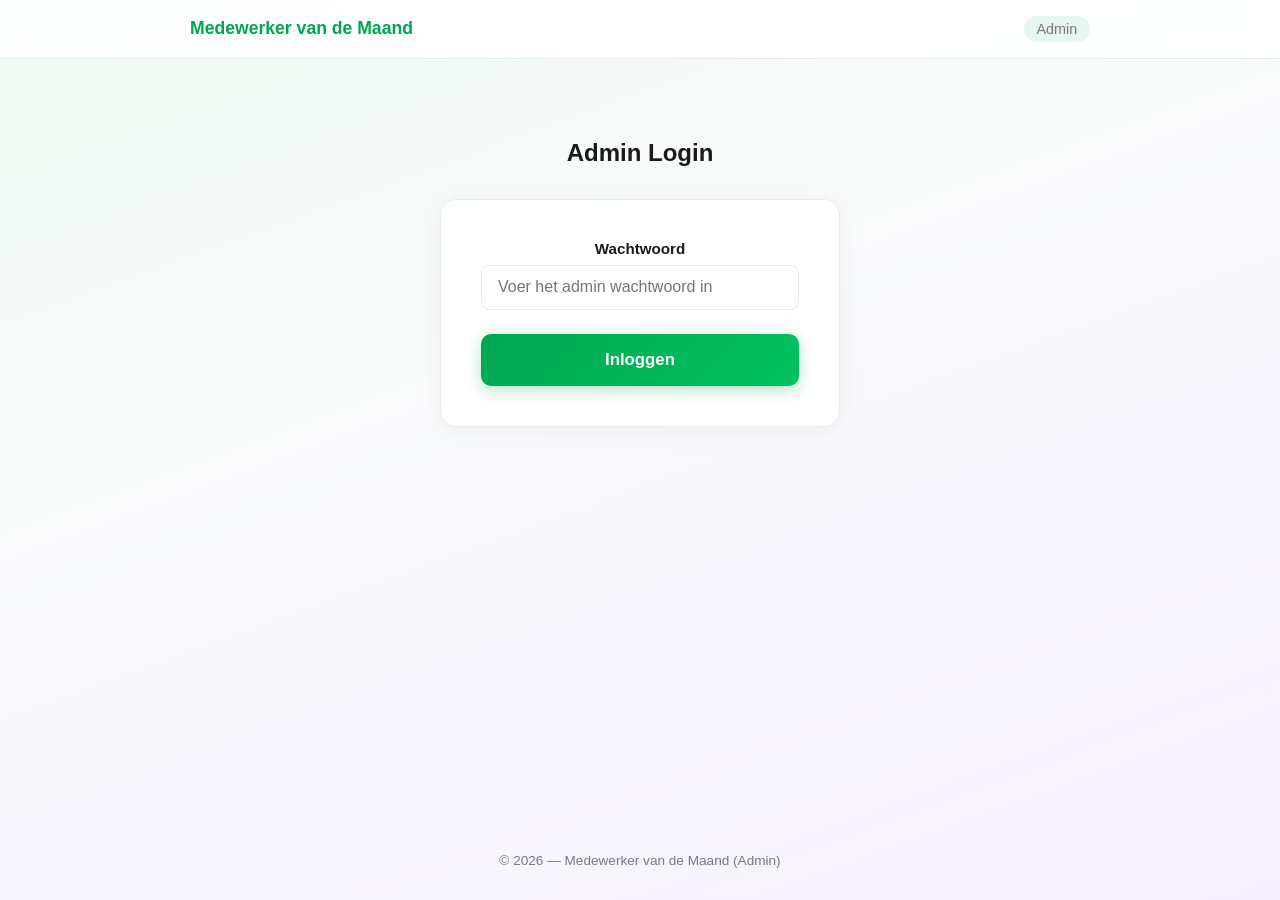
==== admin.html @ f329e2cb "Stem-systeem met Google Apps Script backend" ====
<!DOCTYPE html>
<html lang="nl">
<head>
    <meta charset="UTF-8">
    <meta name="viewport" content="width=device-width, initial-scale=1.0">
    <title>Admin - Medewerker van de Maand</title>
    <link rel="stylesheet" href="css/style.css">
</head>
<body>
    <nav class="navbar">
        <div class="nav-content">
            <span class="logo">Medewerker van de Maand</span>
            <span class="nav-month">Admin</span>
        </div>
    </nav>

    <main class="main">
        <div class="container">
            <!-- Login sectie -->
            <section id="login-section" class="login-section">
                <h1>Admin Login</h1>
                <form id="login-form" class="vote-form" style="max-width: 400px; margin: 0 auto;">
                    <div class="form-group">
                        <label for="admin-password">Wachtwoord</label>
                        <input type="password" id="admin-password" required placeholder="Voer het admin wachtwoord in">
                    </div>
                    <button type="submit" class="btn-primary">Inloggen</button>
                    <div id="login-error" class="error-message" style="display:none;">
                        <p>Onjuist wachtwoord</p>
                    </div>
                </form>
            </section>

            <!-- Dashboard sectie -->
            <section id="dashboard-section" style="display:none;">
                <div class="dashboard-header">
                    <h1>Resultaten</h1>
                    <button id="refresh-btn" class="btn-secondary">Vernieuwen</button>
                </div>

                <div class="stats-overview">
                    <div class="stat-card">
                        <span class="stat-card-number" id="total-votes">0</span>
                        <span class="stat-card-label">Stemmen uitgebracht</span>
                    </div>
                    <div class="stat-card">
                        <span class="stat-card-number" id="total-remaining">25</span>
                        <span class="stat-card-label">Nog niet gestemd</span>
                    </div>
                    <div class="stat-card highlight">
                        <span class="stat-card-number" id="current-leader">—</span>
                        <span class="stat-card-label">Huidige koploper</span>
                    </div>
                </div>

                <div class="results-section">
                    <h2>Ranglijst</h2>
                    <div id="ranking-list" class="ranking-list">
                        <p class="loading">Laden...</p>
                    </div>
                </div>

                <div class="votes-section">
                    <h2>Alle stemmen</h2>
                    <div id="votes-list" class="votes-list">
                        <p class="loading">Laden...</p>
                    </div>
                </div>
            </section>
        </div>
    </main>

    <footer class="footer">
        <p>© 2026 — Medewerker van de Maand (Admin)</p>
    </footer>

    <script src="js/admin.js"></script>
</body>
</html>
---- css/style.css ----
* {
    margin: 0;
    padding: 0;
    box-sizing: border-box;
}

:root {
    --afas-green: #00a651;
    --afas-green-dark: #008c44;
    --afas-green-light: #e6f7ef;
    --accent: #ff6b35;
    --accent-light: #fff3ee;
    --purple: #6c5ce7;
    --purple-light: #f0eeff;
    --text-dark: #1a1a1a;
    --text-medium: #4a4a4a;
    --text-light: #7a7a7a;
    --bg-white: #ffffff;
    --bg-light: #fafbfc;
    --border: #e8ecf0;
    --shadow: 0 4px 24px rgba(0, 0, 0, 0.06);
    --shadow-hover: 0 8px 32px rgba(0, 166, 81, 0.12);
    --radius: 16px;
}

body {
    font-family: -apple-system, BlinkMacSystemFont, 'Segoe UI', Roboto, sans-serif;
    min-height: 100vh;
    background: linear-gradient(160deg, #f0faf4 0%, #fafbfc 40%, #f5f0ff 100%);
    color: var(--text-dark);
    display: flex;
    flex-direction: column;
}

/* Navbar */
.navbar {
    background: rgba(255, 255, 255, 0.85);
    backdrop-filter: blur(12px);
    border-bottom: 1px solid var(--border);
    padding: 1rem 2rem;
    position: sticky;
    top: 0;
    z-index: 100;
}

.nav-content {
    max-width: 900px;
    margin: 0 auto;
    display: flex;
    justify-content: space-between;
    align-items: center;
}

.logo {
    font-weight: 700;
    font-size: 1.1rem;
    color: var(--afas-green);
}

.nav-month {
    font-size: 0.9rem;
    color: var(--text-light);
    background: var(--afas-green-light);
    padding: 0.3rem 0.8rem;
    border-radius: 20px;
    font-weight: 500;
}

/* Main */
.main {
    flex: 1;
    padding: 2rem;
}

.container {
    max-width: 700px;
    margin: 0 auto;
}

/* Hero */
.hero {
    text-align: center;
    margin-bottom: 2.5rem;
}

.hero-emoji {
    font-size: 3.5rem;
    margin-bottom: 0.8rem;
    animation: bounce 2s ease-in-out infinite;
}

.hero h1 {
    font-size: 2.5rem;
    font-weight: 800;
    color: var(--text-dark);
    margin-bottom: 0.8rem;
    letter-spacing: -0.5px;
}

.hero-sub {
    font-size: 1.15rem;
    color: var(--text-medium);
    line-height: 1.7;
    max-width: 500px;
    margin: 0 auto;
}

@keyframes bounce {
    0%, 100% { transform: translateY(0); }
    50% { transform: translateY(-8px); }
}

/* Form */
.vote-form {
    background: var(--bg-white);
    border-radius: var(--radius);
    padding: 2.5rem;
    box-shadow: var(--shadow);
    border: 1px solid var(--border);
    transition: box-shadow 0.3s;
}

.vote-form:hover {
    box-shadow: var(--shadow-hover);
}

.form-group {
    margin-bottom: 1.5rem;
}

.form-group label {
    display: block;
    font-weight: 600;
    margin-bottom: 0.5rem;
    color: var(--text-dark);
    font-size: 0.95rem;
}

.form-group select,
.form-group textarea,
.form-group input {
    width: 100%;
    padding: 0.8rem 1rem;
    border: 1.5px solid var(--border);
    border-radius: 8px;
    font-size: 1rem;
    font-family: inherit;
    transition: border-color 0.2s;
    background: var(--bg-white);
}

.form-group select:focus,
.form-group textarea:focus,
.form-group input:focus {
    outline: none;
    border-color: var(--afas-green);
    box-shadow: 0 0 0 3px rgba(0, 166, 81, 0.1);
}

.form-group textarea {
    resize: vertical;
    min-height: 100px;
}

/* Buttons */
.btn-primary {
    background: linear-gradient(135deg, var(--afas-green) 0%, #00c261 100%);
    color: white;
    border: none;
    padding: 1rem 2rem;
    font-size: 1.05rem;
    font-weight: 600;
    border-radius: 10px;
    cursor: pointer;
    width: 100%;
    transition: transform 0.2s, box-shadow 0.2s;
    box-shadow: 0 4px 16px rgba(0, 166, 81, 0.3);
}

.btn-primary:hover {
    transform: translateY(-2px);
    box-shadow: 0 6px 24px rgba(0, 166, 81, 0.4);
}

.btn-primary:active {
    transform: translateY(0);
}

.btn-primary:disabled {
    background: #ccc;
    cursor: not-allowed;
}

.btn-secondary {
    background: var(--bg-white);
    color: var(--afas-green);
    border: 1.5px solid var(--afas-green);
    padding: 0.6rem 1.2rem;
    font-size: 0.9rem;
    font-weight: 600;
    border-radius: 8px;
    cursor: pointer;
    transition: background 0.2s;
}

.btn-secondary:hover {
    background: var(--afas-green-light);
}

/* Messages */
.success-message,
.info-message,
.error-message {
    text-align: center;
    padding: 2.5rem;
    background: var(--bg-white);
    border-radius: var(--radius);
    box-shadow: var(--shadow);
}

.success-message {
    border-top: 4px solid var(--afas-green);
}

.success-icon {
    width: 70px;
    height: 70px;
    background: linear-gradient(135deg, var(--afas-green) 0%, #00c261 100%);
    color: white;
    border-radius: 50%;
    display: flex;
    align-items: center;
    justify-content: center;
    font-size: 2rem;
    margin: 0 auto 1rem;
    box-shadow: 0 4px 16px rgba(0, 166, 81, 0.3);
    animation: popIn 0.4s ease-out;
}

@keyframes popIn {
    0% { transform: scale(0); }
    80% { transform: scale(1.1); }
    100% { transform: scale(1); }
}

.info-message {
    border-top: 4px solid #2196f3;
}

.info-icon {
    font-size: 2.5rem;
    margin-bottom: 1rem;
}

.error-message {
    border-top: 4px solid #f44336;
    margin-top: 1rem;
}

.error-message p {
    color: #f44336;
    font-weight: 500;
}

/* Admin Dashboard */
.login-section {
    text-align: center;
    padding-top: 3rem;
}

.login-section h1 {
    margin-bottom: 2rem;
}

.dashboard-header {
    display: flex;
    justify-content: space-between;
    align-items: center;
    margin-bottom: 2rem;
}

.dashboard-header h1 {
    font-size: 1.8rem;
}

.stats-overview {
    display: grid;
    grid-template-columns: repeat(auto-fit, minmax(180px, 1fr));
    gap: 1rem;
    margin-bottom: 2.5rem;
}

.stat-card {
    background: var(--bg-white);
    border-radius: var(--radius);
    padding: 1.5rem;
    text-align: center;
    box-shadow: var(--shadow);
}

.stat-card.highlight {
    border: 2px solid var(--afas-green);
    background: var(--afas-green-light);
}

.stat-card-number {
    display: block;
    font-size: 2rem;
    font-weight: 700;
    color: var(--afas-green);
    margin-bottom: 0.3rem;
}

.stat-card-label {
    font-size: 0.85rem;
    color: var(--text-light);
}

.results-section,
.votes-section {
    margin-bottom: 2rem;
}

.results-section h2,
.votes-section h2 {
    font-size: 1.3rem;
    margin-bottom: 1rem;
}

.ranking-list,
.votes-list {
    background: var(--bg-white);
    border-radius: var(--radius);
    box-shadow: var(--shadow);
    overflow: hidden;
}

.ranking-item {
    display: flex;
    align-items: center;
    padding: 1rem 1.5rem;
    border-bottom: 1px solid var(--border);
}

.ranking-item:last-child {
    border-bottom: none;
}

.ranking-position {
    width: 32px;
    height: 32px;
    background: var(--afas-green-light);
    color: var(--afas-green);
    border-radius: 50%;
    display: flex;
    align-items: center;
    justify-content: center;
    font-weight: 700;
    font-size: 0.9rem;
    margin-right: 1rem;
    flex-shrink: 0;
}

.ranking-item:first-child .ranking-position {
    background: var(--afas-green);
    color: white;
}

.ranking-name {
    flex: 1;
    font-weight: 500;
}

.ranking-votes {
    font-weight: 700;
    color: var(--afas-green);
}

.vote-item {
    padding: 1.2rem 1.5rem;
    border-bottom: 1px solid var(--border);
}

.vote-item:last-child {
    border-bottom: none;
}

.vote-item-header {
    display: flex;
    justify-content: space-between;
    margin-bottom: 0.5rem;
}

.vote-item-from {
    font-weight: 600;
    color: var(--text-dark);
}

.vote-item-to {
    color: var(--afas-green);
    font-weight: 500;
}

.vote-item-motivation {
    color: var(--text-medium);
    font-style: italic;
    line-height: 1.5;
}

.loading {
    text-align: center;
    padding: 2rem;
    color: var(--text-light);
}

/* Footer */
.footer {
    text-align: center;
    padding: 2rem;
    color: var(--text-light);
    font-size: 0.85rem;
}

/* Responsive */
@media (max-width: 600px) {
    .main { padding: 1rem; }
    .hero h1 { font-size: 1.8rem; }
    .hero-emoji { font-size: 2.5rem; }
    .vote-form { padding: 1.5rem; }
    .stats-overview { grid-template-columns: 1fr; }
    .navbar { padding: 0.8rem 1rem; }
}
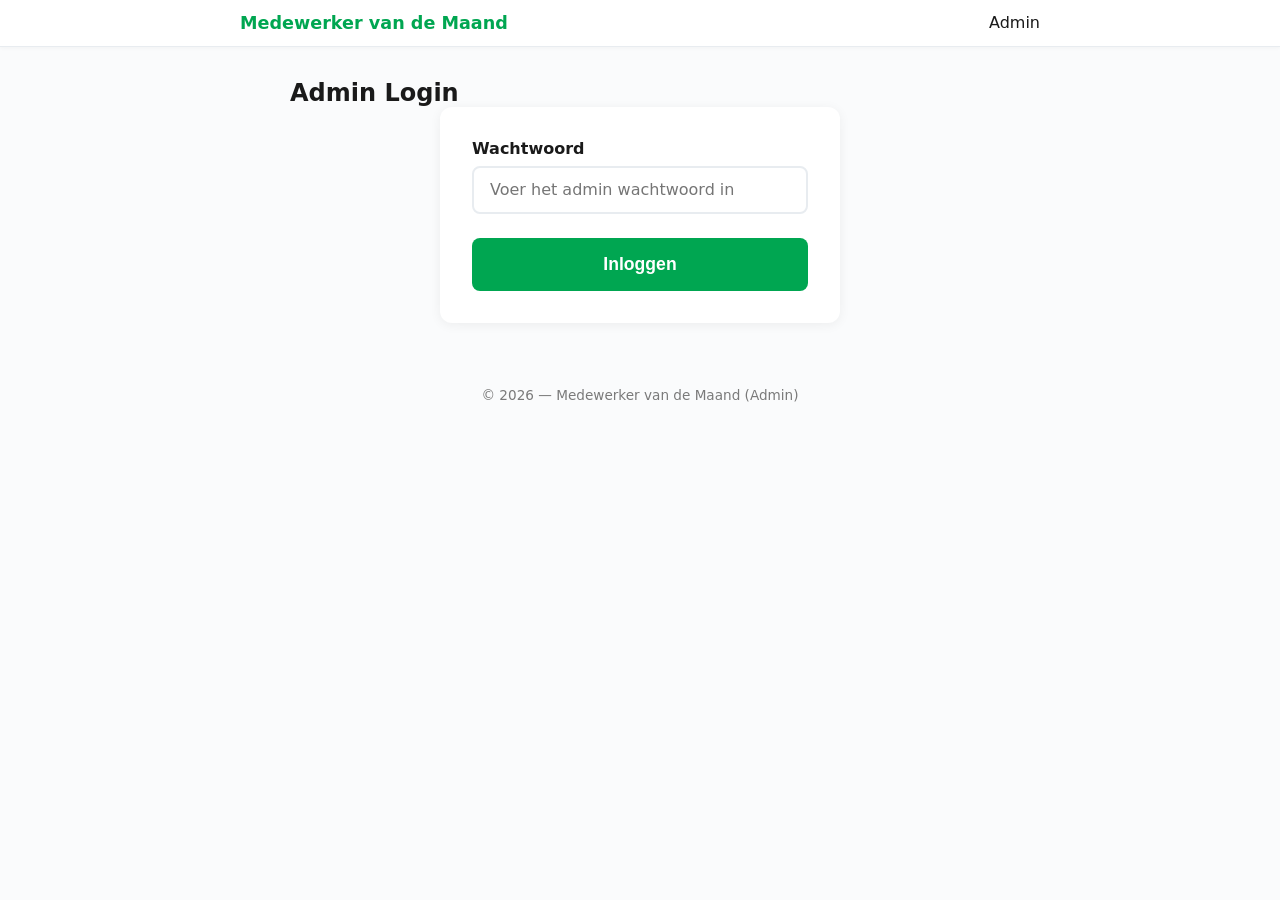
==== commit 4991399c: "Add trophy favicon to all pages" ====
--- a/admin.html
+++ b/admin.html
@@ -4,7 +4,8 @@
     <meta charset="UTF-8">
     <meta name="viewport" content="width=device-width, initial-scale=1.0">
     <title>Admin - Medewerker van de Maand</title>
-    <link rel="stylesheet" href="css/style.css">
+    <link rel="icon" href="data:image/svg+xml,<svg xmlns='http://www.w3.org/2000/svg' viewBox='0 0 100 100'><text y='.9em' font-size='90'>🏆</text></svg>">
+    <link rel="stylesheet" href="css/style.css?v=4">
 </head>
 <body>
     <nav class="navbar">
@@ -34,37 +35,48 @@
             <!-- Dashboard sectie -->
             <section id="dashboard-section" style="display:none;">
                 <div class="dashboard-header">
-                    <h1>Resultaten</h1>
-                    <button id="refresh-btn" class="btn-secondary">Vernieuwen</button>
+                    <h1>📊 Resultaten</h1>
+                    <span class="stat-label" id="vote-count-label"></span>
                 </div>
 
-                <div class="stats-overview">
-                    <div class="stat-card">
-                        <span class="stat-card-number" id="total-votes">0</span>
-                        <span class="stat-card-label">Stemmen uitgebracht</span>
-                    </div>
-                    <div class="stat-card">
-                        <span class="stat-card-number" id="total-remaining">25</span>
-                        <span class="stat-card-label">Nog niet gestemd</span>
-                    </div>
-                    <div class="stat-card highlight">
-                        <span class="stat-card-number" id="current-leader">—</span>
-                        <span class="stat-card-label">Huidige koploper</span>
+                <!-- Stem toevoegen -->
+                <div class="vote-form admin-add-form">
+                    <h2>➕ Stem toevoegen</h2>
+                    <p class="admin-hint">Voer hier de stemmen in die je per email ontvangt</p>
+                    <form id="add-vote-form">
+                        <div class="form-group">
+                            <label for="add-nominee">Genomineerde</label>
+                            <input type="text" id="add-nominee" required placeholder="Naam collega">
+                        </div>
+                        <div class="form-group">
+                            <label for="add-motivation">Motivatie</label>
+                            <textarea id="add-motivation" required placeholder="Waarom deze collega?"></textarea>
+                        </div>
+                        <button type="submit" class="btn-primary">Stem toevoegen</button>
+                    </form>
+                </div>
+
+                <!-- Ranking -->
+                <div class="vote-form" style="margin-top: 1.5rem;">
+                    <h2>🏆 Ranking</h2>
+                    <div id="ranking-list">
+                        <p class="loading">Nog geen stemmen ingevoerd.</p>
                     </div>
                 </div>
 
-                <div class="results-section">
-                    <h2>Ranglijst</h2>
-                    <div id="ranking-list" class="ranking-list">
-                        <p class="loading">Laden...</p>
+                <!-- Alle stemmen -->
+                <div class="vote-form" style="margin-top: 1.5rem;">
+                    <h2>📝 Alle stemmen</h2>
+                    <div id="votes-list">
+                        <p class="loading">Nog geen stemmen ingevoerd.</p>
                     </div>
                 </div>
 
-                <div class="votes-section">
-                    <h2>Alle stemmen</h2>
-                    <div id="votes-list" class="votes-list">
-                        <p class="loading">Laden...</p>
-                    </div>
+                <!-- Acties -->
+                <div class="vote-form admin-actions" style="margin-top: 1.5rem;">
+                    <h2>⚙️ Acties</h2>
+                    <button id="export-reveal-btn" class="btn-secondary">📤 Exporteer voor reveal-pagina</button>
+                    <button id="clear-btn" class="btn-danger">🗑️ Wis alle stemmen</button>
                 </div>
             </section>
         </div>
@@ -74,6 +86,6 @@
         <p>© 2026 — Medewerker van de Maand (Admin)</p>
     </footer>
 
-    <script src="js/admin.js"></script>
+    <script src="js/admin.js?v=5"></script>
 </body>
 </html>
--- a/css/style.css
+++ b/css/style.css
@@ -1,432 +1,330 @@
-* {
-    margin: 0;
-    padding: 0;
-    box-sizing: border-box;
-}
+* { margin: 0; padding: 0; box-sizing: border-box; }
 
 :root {
     --afas-green: #00a651;
     --afas-green-dark: #008c44;
     --afas-green-light: #e6f7ef;
-    --accent: #ff6b35;
-    --accent-light: #fff3ee;
-    --purple: #6c5ce7;
-    --purple-light: #f0eeff;
     --text-dark: #1a1a1a;
     --text-medium: #4a4a4a;
     --text-light: #7a7a7a;
     --bg-white: #ffffff;
     --bg-light: #fafbfc;
     --border: #e8ecf0;
-    --shadow: 0 4px 24px rgba(0, 0, 0, 0.06);
-    --shadow-hover: 0 8px 32px rgba(0, 166, 81, 0.12);
-    --radius: 16px;
+    --radius: 12px;
+    --shadow: 0 2px 12px rgba(0,0,0,0.06);
 }
 
 body {
-    font-family: -apple-system, BlinkMacSystemFont, 'Segoe UI', Roboto, sans-serif;
+    font-family: 'Segoe UI', system-ui, -apple-system, sans-serif;
+    background: var(--bg-light);
+    color: var(--text-dark);
     min-height: 100vh;
-    background: linear-gradient(160deg, #f0faf4 0%, #fafbfc 40%, #f5f0ff 100%);
-    color: var(--text-dark);
-    display: flex;
-    flex-direction: column;
 }
 
 /* Navbar */
 .navbar {
-    background: rgba(255, 255, 255, 0.85);
-    backdrop-filter: blur(12px);
+    background: var(--bg-white);
     border-bottom: 1px solid var(--border);
-    padding: 1rem 2rem;
+    padding: 0.8rem 2rem;
     position: sticky;
     top: 0;
     z-index: 100;
+    box-shadow: 0 1px 4px rgba(0,0,0,0.04);
 }
 
 .nav-content {
-    max-width: 900px;
+    max-width: 800px;
     margin: 0 auto;
     display: flex;
+    align-items: center;
     justify-content: space-between;
-    align-items: center;
 }
 
 .logo {
     font-weight: 700;
+    color: var(--afas-green);
     font-size: 1.1rem;
-    color: var(--afas-green);
-}
-
-.nav-month {
+    display: flex;
+    align-items: center;
+    gap: 0.5rem;
+}
+
+.logo-icon {
+    flex-shrink: 0;
+}
+
+.nav-tabs {
+    display: flex;
+    gap: 0.25rem;
+}
+
+.nav-tab {
+    background: none;
+    border: none;
+    padding: 0.5rem 1rem;
     font-size: 0.9rem;
     color: var(--text-light);
+    cursor: pointer;
+    border-radius: 8px;
+    transition: all 0.2s;
+    font-weight: 500;
+}
+
+.nav-tab:hover {
+    background: var(--bg-light);
+    color: var(--text-dark);
+}
+
+.nav-tab.active {
     background: var(--afas-green-light);
-    padding: 0.3rem 0.8rem;
-    border-radius: 20px;
-    font-weight: 500;
+    color: var(--afas-green);
+    font-weight: 600;
 }
 
 /* Main */
-.main {
-    flex: 1;
-    padding: 2rem;
-}
-
-.container {
-    max-width: 700px;
-    margin: 0 auto;
+.main { padding: 2rem 1rem; }
+.container { max-width: 700px; margin: 0 auto; }
+
+/* Tabs */
+.tab-content { display: none; }
+.tab-content.active { display: block; animation: fadeIn 0.3s ease; }
+
+@keyframes fadeIn {
+    from { opacity: 0; transform: translateY(10px); }
+    to { opacity: 1; transform: translateY(0); }
 }
 
 /* Hero */
-.hero {
-    text-align: center;
-    margin-bottom: 2.5rem;
-}
-
-.hero-emoji {
-    font-size: 3.5rem;
-    margin-bottom: 0.8rem;
-    animation: bounce 2s ease-in-out infinite;
-}
-
-.hero h1 {
-    font-size: 2.5rem;
-    font-weight: 800;
-    color: var(--text-dark);
-    margin-bottom: 0.8rem;
-    letter-spacing: -0.5px;
-}
-
-.hero-sub {
-    font-size: 1.15rem;
-    color: var(--text-medium);
-    line-height: 1.7;
-    max-width: 500px;
-    margin: 0 auto;
-}
-
-@keyframes bounce {
-    0%, 100% { transform: translateY(0); }
-    50% { transform: translateY(-8px); }
-}
+.hero { text-align: center; margin-bottom: 2rem; }
+.hero-emoji { font-size: 3.5rem; margin-bottom: 0.5rem; }
+.hero h1 { font-size: 2.2rem; font-weight: 800; color: var(--text-dark); }
+.hero-sub { color: var(--text-medium); margin-top: 0.5rem; font-size: 1.05rem; }
 
 /* Form */
 .vote-form {
     background: var(--bg-white);
+    padding: 2rem;
     border-radius: var(--radius);
-    padding: 2.5rem;
     box-shadow: var(--shadow);
-    border: 1px solid var(--border);
-    transition: box-shadow 0.3s;
-}
-
-.vote-form:hover {
-    box-shadow: var(--shadow-hover);
-}
-
-.form-group {
-    margin-bottom: 1.5rem;
-}
-
+}
+
+.form-group { margin-bottom: 1.5rem; }
 .form-group label {
     display: block;
     font-weight: 600;
     margin-bottom: 0.5rem;
     color: var(--text-dark);
-    font-size: 0.95rem;
-}
-
-.form-group select,
+}
+
+.form-group input,
 .form-group textarea,
-.form-group input {
+.form-group select {
     width: 100%;
     padding: 0.8rem 1rem;
-    border: 1.5px solid var(--border);
+    border: 2px solid var(--border);
     border-radius: 8px;
     font-size: 1rem;
     font-family: inherit;
     transition: border-color 0.2s;
-    background: var(--bg-white);
-}
-
-.form-group select:focus,
+}
+
+.form-group input:focus,
 .form-group textarea:focus,
-.form-group input:focus {
+.form-group select:focus {
     outline: none;
     border-color: var(--afas-green);
-    box-shadow: 0 0 0 3px rgba(0, 166, 81, 0.1);
-}
-
-.form-group textarea {
-    resize: vertical;
-    min-height: 100px;
 }
 
 /* Buttons */
 .btn-primary {
-    background: linear-gradient(135deg, var(--afas-green) 0%, #00c261 100%);
+    width: 100%;
+    padding: 1rem;
+    background: var(--afas-green);
     color: white;
     border: none;
-    padding: 1rem 2rem;
-    font-size: 1.05rem;
+    border-radius: 8px;
+    font-size: 1.1rem;
     font-weight: 600;
-    border-radius: 10px;
-    cursor: pointer;
-    width: 100%;
-    transition: transform 0.2s, box-shadow 0.2s;
-    box-shadow: 0 4px 16px rgba(0, 166, 81, 0.3);
-}
-
-.btn-primary:hover {
-    transform: translateY(-2px);
-    box-shadow: 0 6px 24px rgba(0, 166, 81, 0.4);
-}
-
-.btn-primary:active {
-    transform: translateY(0);
-}
-
-.btn-primary:disabled {
-    background: #ccc;
-    cursor: not-allowed;
-}
+    cursor: pointer;
+    transition: all 0.2s;
+}
+
+.btn-primary:hover { background: var(--afas-green-dark); transform: translateY(-1px); }
+.btn-primary:disabled, .btn-disabled { background: #ccc; cursor: not-allowed; transform: none; }
+
+.btn-big { padding: 1.2rem 3rem; font-size: 1.2rem; width: auto; border-radius: 50px; }
 
 .btn-secondary {
-    background: var(--bg-white);
-    color: var(--afas-green);
-    border: 1.5px solid var(--afas-green);
-    padding: 0.6rem 1.2rem;
+    background: var(--bg-light);
+    color: var(--text-dark);
+    border: 1px solid var(--border);
+    padding: 0.7rem 1.5rem;
+    border-radius: 8px;
+    cursor: pointer;
     font-size: 0.9rem;
-    font-weight: 600;
-    border-radius: 8px;
-    cursor: pointer;
-    transition: background 0.2s;
-}
-
-.btn-secondary:hover {
-    background: var(--afas-green-light);
-}
+}
+
+.btn-danger {
+    background: #e74c3c;
+    color: white;
+    border: none;
+    padding: 0.7rem 1.5rem;
+    border-radius: 8px;
+    cursor: pointer;
+    font-size: 0.9rem;
+}
+.btn-danger:hover { background: #c0392b; }
+
+.btn-delete {
+    background: none;
+    border: none;
+    color: var(--text-light);
+    font-size: 1.2rem;
+    cursor: pointer;
+    padding: 0.25rem 0.5rem;
+    border-radius: 4px;
+}
+.btn-delete:hover { background: #fee; color: #e74c3c; }
 
 /* Messages */
-.success-message,
-.info-message,
-.error-message {
+.success-message, .info-message {
     text-align: center;
-    padding: 2.5rem;
+    padding: 3rem 2rem;
     background: var(--bg-white);
     border-radius: var(--radius);
     box-shadow: var(--shadow);
 }
-
-.success-message {
-    border-top: 4px solid var(--afas-green);
-}
-
-.success-icon {
-    width: 70px;
-    height: 70px;
-    background: linear-gradient(135deg, var(--afas-green) 0%, #00c261 100%);
+.success-icon { font-size: 3rem; color: var(--afas-green); margin-bottom: 1rem; }
+.error-message { color: #e74c3c; margin-top: 1rem; }
+.loading { text-align: center; padding: 2rem; color: var(--text-light); }
+
+/* Admin */
+.dashboard-header {
+    display: flex;
+    align-items: center;
+    justify-content: space-between;
+    margin-bottom: 1.5rem;
+}
+.admin-hint { color: var(--text-light); font-size: 0.9rem; margin-bottom: 1rem; }
+.admin-actions { display: flex; gap: 1rem; }
+
+.ranking-item {
+    display: flex;
+    align-items: center;
+    padding: 0.8rem 0;
+    border-bottom: 1px solid var(--border);
+}
+.ranking-item:last-child { border-bottom: none; }
+.ranking-pos { min-width: 2.5rem; font-size: 1.3rem; font-weight: 700; color: var(--afas-green); }
+.ranking-name { flex: 1; font-weight: 500; }
+.ranking-count {
+    background: var(--afas-green);
     color: white;
-    border-radius: 50%;
-    display: flex;
-    align-items: center;
-    justify-content: center;
-    font-size: 2rem;
-    margin: 0 auto 1rem;
-    box-shadow: 0 4px 16px rgba(0, 166, 81, 0.3);
-    animation: popIn 0.4s ease-out;
-}
-
-@keyframes popIn {
-    0% { transform: scale(0); }
-    80% { transform: scale(1.1); }
-    100% { transform: scale(1); }
-}
-
-.info-message {
-    border-top: 4px solid #2196f3;
-}
-
-.info-icon {
-    font-size: 2.5rem;
-    margin-bottom: 1rem;
-}
-
-.error-message {
-    border-top: 4px solid #f44336;
-    margin-top: 1rem;
-}
-
-.error-message p {
-    color: #f44336;
-    font-weight: 500;
-}
-
-/* Admin Dashboard */
-.login-section {
-    text-align: center;
-    padding-top: 3rem;
-}
-
-.login-section h1 {
-    margin-bottom: 2rem;
-}
-
-.dashboard-header {
-    display: flex;
-    justify-content: space-between;
-    align-items: center;
-    margin-bottom: 2rem;
-}
-
-.dashboard-header h1 {
-    font-size: 1.8rem;
-}
-
-.stats-overview {
-    display: grid;
-    grid-template-columns: repeat(auto-fit, minmax(180px, 1fr));
-    gap: 1rem;
-    margin-bottom: 2.5rem;
-}
-
-.stat-card {
-    background: var(--bg-white);
-    border-radius: var(--radius);
-    padding: 1.5rem;
-    text-align: center;
-    box-shadow: var(--shadow);
-}
-
-.stat-card.highlight {
-    border: 2px solid var(--afas-green);
-    background: var(--afas-green-light);
-}
-
-.stat-card-number {
-    display: block;
-    font-size: 2rem;
-    font-weight: 700;
-    color: var(--afas-green);
-    margin-bottom: 0.3rem;
-}
-
-.stat-card-label {
-    font-size: 0.85rem;
-    color: var(--text-light);
-}
-
-.results-section,
-.votes-section {
-    margin-bottom: 2rem;
-}
-
-.results-section h2,
-.votes-section h2 {
-    font-size: 1.3rem;
-    margin-bottom: 1rem;
-}
-
-.ranking-list,
-.votes-list {
+    padding: 0.2rem 0.7rem;
+    border-radius: 20px;
+    font-size: 0.8rem;
+    font-weight: 600;
+}
+
+.vote-item { padding: 0.8rem 0; border-bottom: 1px solid var(--border); }
+.vote-item:last-child { border-bottom: none; }
+.vote-item-header { display: flex; justify-content: space-between; align-items: center; }
+.vote-item-to { color: var(--afas-green); font-weight: 600; }
+.vote-item-motivation { color: var(--text-medium); font-style: italic; margin-top: 0.3rem; }
+
+/* Reveal */
+.reveal-intro { text-align: center; padding: 3rem 0; }
+
+.reveal-slide {
     background: var(--bg-white);
     border-radius: var(--radius);
     box-shadow: var(--shadow);
+    padding: 3rem 2rem;
+    text-align: center;
+    min-height: 300px;
+    display: flex;
+    flex-direction: column;
+    justify-content: center;
+    animation: fadeIn 0.4s ease;
+}
+
+.reveal-slide .nominee-rank {
+    color: var(--text-light);
+    text-transform: uppercase;
+    letter-spacing: 2px;
+    font-size: 0.9rem;
+}
+
+.reveal-slide .nominee-name {
+    font-size: 2.5rem;
+    font-weight: 800;
+    color: var(--text-dark);
+    margin: 0.5rem 0;
+}
+
+.reveal-slide .nominee-votes {
+    color: var(--afas-green);
+    font-weight: 700;
+    font-size: 1.2rem;
+    margin-bottom: 1.5rem;
+}
+
+.reveal-slide blockquote {
+    background: var(--afas-green-light);
+    border-left: 3px solid var(--afas-green);
+    padding: 0.8rem 1.2rem;
+    margin: 0.5rem 0;
+    border-radius: 0 8px 8px 0;
+    text-align: left;
+    font-style: italic;
+    color: var(--text-medium);
+}
+
+.reveal-slide.winner .nominee-name {
+    color: var(--afas-green);
+    font-size: 3rem;
+}
+
+.reveal-slide.winner blockquote {
+    border-left-color: #f0c040;
+}
+
+.reveal-nav { text-align: center; margin-top: 1.5rem; }
+.reveal-nav .btn-primary { width: auto; padding: 0.8rem 2rem; }
+
+.reveal-progress {
+    height: 4px;
+    background: var(--border);
+    border-radius: 2px;
+    margin-top: 1.5rem;
     overflow: hidden;
 }
-
-.ranking-item {
-    display: flex;
-    align-items: center;
-    padding: 1rem 1.5rem;
-    border-bottom: 1px solid var(--border);
-}
-
-.ranking-item:last-child {
-    border-bottom: none;
-}
-
-.ranking-position {
-    width: 32px;
-    height: 32px;
-    background: var(--afas-green-light);
-    color: var(--afas-green);
-    border-radius: 50%;
-    display: flex;
-    align-items: center;
-    justify-content: center;
-    font-weight: 700;
-    font-size: 0.9rem;
-    margin-right: 1rem;
-    flex-shrink: 0;
-}
-
-.ranking-item:first-child .ranking-position {
-    background: var(--afas-green);
-    color: white;
-}
-
-.ranking-name {
-    flex: 1;
-    font-weight: 500;
-}
-
-.ranking-votes {
-    font-weight: 700;
-    color: var(--afas-green);
-}
-
-.vote-item {
-    padding: 1.2rem 1.5rem;
-    border-bottom: 1px solid var(--border);
-}
-
-.vote-item:last-child {
-    border-bottom: none;
-}
-
-.vote-item-header {
-    display: flex;
-    justify-content: space-between;
-    margin-bottom: 0.5rem;
-}
-
-.vote-item-from {
-    font-weight: 600;
-    color: var(--text-dark);
-}
-
-.vote-item-to {
-    color: var(--afas-green);
-    font-weight: 500;
-}
-
-.vote-item-motivation {
-    color: var(--text-medium);
-    font-style: italic;
-    line-height: 1.5;
-}
-
-.loading {
-    text-align: center;
-    padding: 2rem;
-    color: var(--text-light);
+.reveal-progress-fill {
+    height: 100%;
+    background: linear-gradient(90deg, var(--afas-green), #f0c040);
+    transition: width 0.4s ease;
+    width: 0;
+}
+
+/* Confetti */
+#confetti-canvas {
+    position: fixed;
+    top: 0; left: 0;
+    width: 100%; height: 100%;
+    pointer-events: none;
+    z-index: 1000;
+    display: none;
 }
 
 /* Footer */
-.footer {
-    text-align: center;
-    padding: 2rem;
-    color: var(--text-light);
-    font-size: 0.85rem;
-}
+.footer { text-align: center; padding: 2rem; color: var(--text-light); font-size: 0.85rem; }
 
 /* Responsive */
 @media (max-width: 600px) {
-    .main { padding: 1rem; }
-    .hero h1 { font-size: 1.8rem; }
-    .hero-emoji { font-size: 2.5rem; }
+    .nav-content { flex-direction: column; gap: 0.5rem; }
+    .main { padding: 1rem 0.5rem; }
     .vote-form { padding: 1.5rem; }
-    .stats-overview { grid-template-columns: 1fr; }
-    .navbar { padding: 0.8rem 1rem; }
-}
+    .hero h1 { font-size: 1.7rem; }
+    .reveal-slide .nominee-name { font-size: 1.8rem; }
+    .btn-big { width: 100%; }
+}
